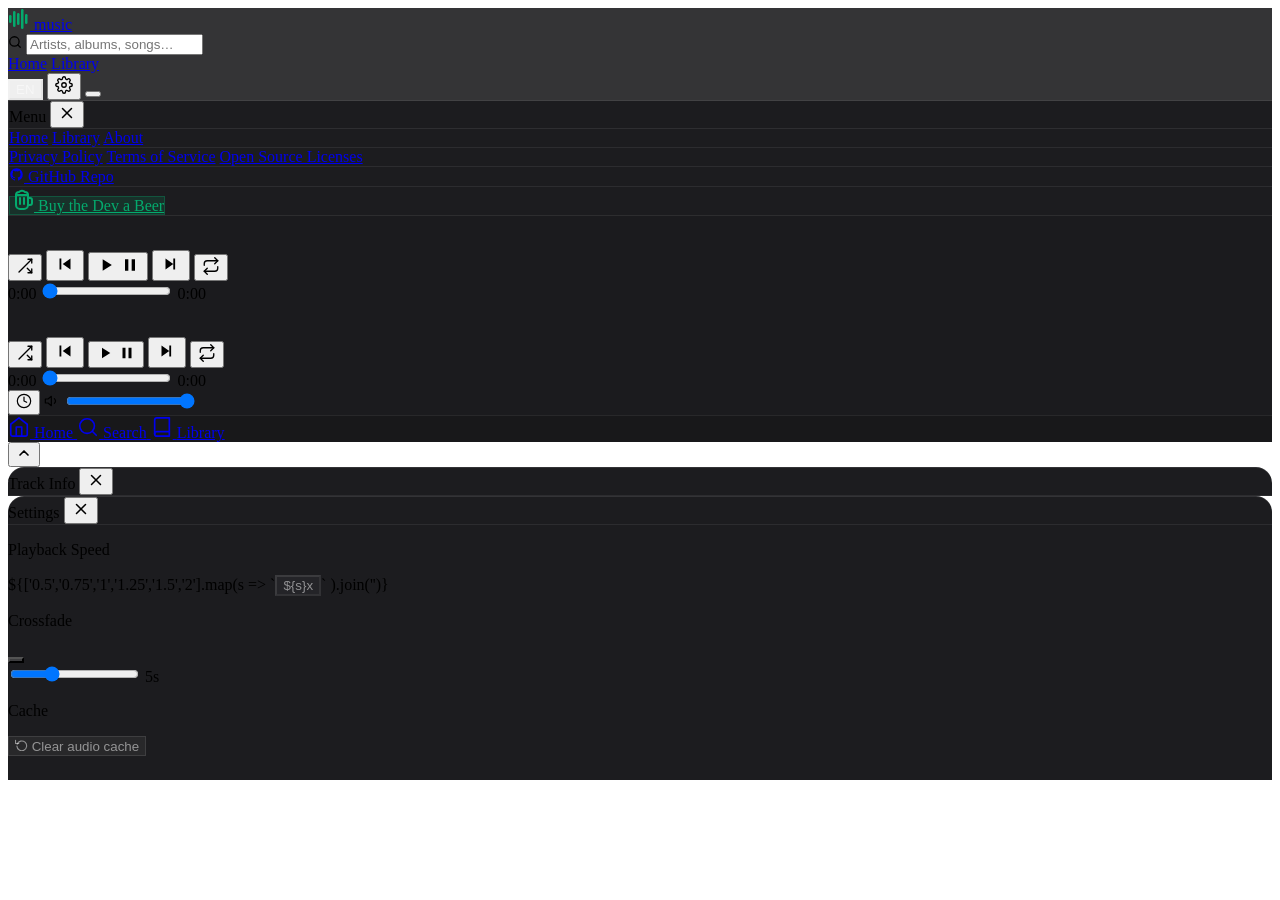
==== index.html @ 44cdb10f "refactor: move frontend/ to repo root, simplify serve.py — no more dual-branch sync" ====
<!DOCTYPE html>
<html lang="en">
<head>
  <meta charset="UTF-8" />
  <meta name="viewport" content="width=device-width, initial-scale=1.0, viewport-fit=cover" />
  <meta name="theme-color" content="#111113" />
  <meta name="description" content="Infinite Meta-Index Music Platform — millions of free, open-licensed tracks." />

  <title>Music</title>

  <link rel="manifest" href="/music/manifest.json" />
  <link rel="stylesheet" href="/music/css/app.css" />
  <link rel="icon" href="/music/icons/icon-192.png" type="image/png" />
  <link rel="apple-touch-icon" href="/music/icons/icon-192.png" />

  <script>const _cw=console.warn;console.warn=(...a)=>{if(a[0]?.includes?.('cdn.tailwindcss.com'))return;_cw(...a);};</script>
  <script src="https://cdn.tailwindcss.com/3.4.1"></script>
  <script>
    tailwind.config = {
      darkMode: 'class',
      theme: {
        extend: {
          colors: {
            surface: '#111113',
            card:    '#1c1c1f',
            raised:  '#242428',
            border:  'rgba(255,255,255,0.08)',
            accent:  '#04AA6D',
          }
        }
      }
    }
  </script>
</head>
<body class="bg-surface text-white min-h-screen flex flex-col">

  <!-- ── Top header ─────────────────────────────────────── -->
  <header class="fixed top-0 left-0 right-0 z-40 h-14 flex items-center px-4 gap-3"
          style="background:rgba(17,17,19,0.85);backdrop-filter:blur(16px);border-bottom:1px solid rgba(255,255,255,0.07)">

    <a href="#/" class="flex items-center gap-2 shrink-0 select-none">
      <!-- Waveform wordmark icon -->
      <svg width="22" height="22" viewBox="0 0 22 22" fill="none" aria-hidden="true">
        <rect x="1"  y="7"  width="2.5" height="8"  rx="1.25" fill="#04AA6D"/>
        <rect x="5"  y="3"  width="2.5" height="16" rx="1.25" fill="#04AA6D"/>
        <rect x="9"  y="5"  width="2.5" height="12" rx="1.25" fill="#04AA6D"/>
        <rect x="13" y="1"  width="2.5" height="20" rx="1.25" fill="#04AA6D"/>
        <rect x="17" y="6"  width="2.5" height="10" rx="1.25" fill="#04AA6D"/>
      </svg>
      <span class="font-semibold text-sm tracking-wide text-white/90">music</span>
    </a>

    <form id="search-form" class="flex-1 max-w-lg">
      <div class="relative">
        <svg class="absolute left-3 top-1/2 -translate-y-1/2 text-white/30 pointer-events-none" width="14" height="14" viewBox="0 0 24 24" fill="none" stroke="currentColor" stroke-width="2.2" stroke-linecap="round" stroke-linejoin="round" aria-hidden="true">
          <circle cx="11" cy="11" r="8"/><line x1="21" y1="21" x2="16.65" y2="16.65"/>
        </svg>
        <input
          id="search-input"
          type="search"
          placeholder="Artists, albums, songs…"
          autocomplete="off"
          class="w-full bg-raised rounded-lg pl-9 pr-4 py-1.5 text-sm outline-none focus:ring-1 focus:ring-accent/60 placeholder:text-white/30 transition"
        />
      </div>
    </form>

    <!-- Desktop nav -->
    <nav class="hidden sm:flex items-center gap-1 shrink-0">
      <a href="#/" class="nav-link px-3 py-1.5 rounded-md text-sm text-white/50 hover:text-white hover:bg-raised transition">Home</a>
      <a href="#/library" class="nav-link px-3 py-1.5 rounded-md text-sm text-white/50 hover:text-white hover:bg-raised transition">Library</a>
    </nav>

    <!-- Language toggle -->
    <button id="lang-toggle"
            class="shrink-0 px-2.5 py-1 rounded-md text-xs font-semibold border transition"
            style="border-color:rgba(255,255,255,0.15);color:rgba(255,255,255,0.5)"
            aria-label="Toggle language filter"
            title="Language filter">
      EN
    </button>

    <!-- Settings button -->
    <button onclick="openSettings()" aria-label="Settings" title="Settings"
            class="shrink-0 p-1.5 text-white/40 hover:text-white transition">
      <svg width="18" height="18" viewBox="0 0 24 24" fill="none" stroke="currentColor" stroke-width="1.8" stroke-linecap="round" stroke-linejoin="round">
        <circle cx="12" cy="12" r="3"/>
        <path d="M19.4 15a1.65 1.65 0 0 0 .33 1.82l.06.06a2 2 0 0 1-2.83 2.83l-.06-.06a1.65 1.65 0 0 0-1.82-.33 1.65 1.65 0 0 0-1 1.51V21a2 2 0 0 1-4 0v-.09A1.65 1.65 0 0 0 9 19.4a1.65 1.65 0 0 0-1.82.33l-.06.06a2 2 0 0 1-2.83-2.83l.06-.06A1.65 1.65 0 0 0 4.68 15a1.65 1.65 0 0 0-1.51-1H3a2 2 0 0 1 0-4h.09A1.65 1.65 0 0 0 4.6 9a1.65 1.65 0 0 0-.33-1.82l-.06-.06a2 2 0 0 1 2.83-2.83l.06.06A1.65 1.65 0 0 0 9 4.68a1.65 1.65 0 0 0 1-1.51V3a2 2 0 0 1 4 0v.09a1.65 1.65 0 0 0 1 1.51 1.65 1.65 0 0 0 1.82-.33l.06-.06a2 2 0 0 1 2.83 2.83l-.06.06A1.65 1.65 0 0 0 19.4 9a1.65 1.65 0 0 0 1.51 1H21a2 2 0 0 1 0 4h-.09a1.65 1.65 0 0 0-1.51 1z"/>
      </svg>
    </button>

    <!-- Hamburger button -->
    <button onclick="openMenu()" aria-label="Menu" class="flex flex-col gap-[5px] p-1.5 shrink-0 text-white/60 hover:text-white transition">
      <span class="block w-5 h-px bg-current rounded"></span>
      <span class="block w-5 h-px bg-current rounded"></span>
      <span class="block w-5 h-px bg-current rounded"></span>
    </button>
  </header>

  <!-- ── Hamburger drawer ───────────────────────────────── -->
  <div id="menuOverlay" class="fixed inset-0 z-50 hidden" style="background:rgba(0,0,0,0.5);backdrop-filter:blur(4px)" onclick="closeMenu()"></div>
  <div id="menuDrawer" class="fixed top-0 right-0 h-full w-64 z-50 flex flex-col shadow-2xl transform translate-x-full transition-transform duration-300"
       style="background:#1c1c1f;border-left:1px solid rgba(255,255,255,0.08)">

    <!-- Drawer header -->
    <div class="flex items-center justify-between px-5 py-4" style="border-bottom:1px solid rgba(255,255,255,0.08)">
      <span class="text-sm font-semibold text-white/80">Menu</span>
      <button onclick="closeMenu()" aria-label="Close menu" class="text-white/40 hover:text-white transition">
        <svg width="18" height="18" viewBox="0 0 24 24" fill="none" stroke="currentColor" stroke-width="2" stroke-linecap="round"><line x1="18" y1="6" x2="6" y2="18"/><line x1="6" y1="6" x2="18" y2="18"/></svg>
      </button>
    </div>

    <!-- Nav links -->
    <nav class="flex-1 px-2 py-3 overflow-y-auto">
      <a href="#/" onclick="closeMenu()" class="flex items-center gap-3 px-4 py-2.5 rounded-lg text-sm font-medium text-white/70 hover:text-white hover:bg-raised transition">Home</a>
      <a href="#/library" onclick="closeMenu()" class="flex items-center gap-3 px-4 py-2.5 rounded-lg text-sm font-medium text-white/70 hover:text-white hover:bg-raised transition">Library</a>
      <a href="/music/about.html" class="flex items-center gap-3 px-4 py-2.5 rounded-lg text-sm font-medium text-white/70 hover:text-white hover:bg-raised transition">About</a>

      <div class="my-3" style="border-top:1px solid rgba(255,255,255,0.07)"></div>

      <!-- Google Trust pages -->
      <a href="/music/privacy.html" class="flex items-center gap-3 px-4 py-2.5 rounded-lg text-sm text-white/40 hover:text-white/70 hover:bg-raised transition">Privacy Policy</a>
      <a href="/music/terms.html" class="flex items-center gap-3 px-4 py-2.5 rounded-lg text-sm text-white/40 hover:text-white/70 hover:bg-raised transition">Terms of Service</a>
      <a href="/music/licenses.html" class="flex items-center gap-3 px-4 py-2.5 rounded-lg text-sm text-white/40 hover:text-white/70 hover:bg-raised transition">Open Source Licenses</a>

      <div class="my-3" style="border-top:1px solid rgba(255,255,255,0.07)"></div>

      <a href="https://github.com/Shannon-Goddard/music" target="_blank" rel="noopener noreferrer"
         class="flex items-center gap-3 px-4 py-2.5 rounded-lg text-sm text-white/40 hover:text-white/70 hover:bg-raised transition">
        <svg width="15" height="15" viewBox="0 0 24 24" fill="currentColor" aria-hidden="true">
          <path d="M12 2C6.477 2 2 6.484 2 12.017c0 4.425 2.865 8.18 6.839 9.504.5.092.682-.217.682-.483 0-.237-.008-.868-.013-1.703-2.782.605-3.369-1.343-3.369-1.343-.454-1.158-1.11-1.466-1.11-1.466-.908-.62.069-.608.069-.608 1.003.07 1.531 1.032 1.531 1.032.892 1.53 2.341 1.088 2.91.832.092-.647.35-1.088.636-1.338-2.22-.253-4.555-1.113-4.555-4.951 0-1.093.39-1.988 1.029-2.688-.103-.253-.446-1.272.098-2.65 0 0 .84-.27 2.75 1.026A9.564 9.564 0 0 1 12 6.844a9.59 9.59 0 0 1 2.504.337c1.909-1.296 2.747-1.027 2.747-1.027.546 1.379.202 2.398.1 2.651.64.7 1.028 1.595 1.028 2.688 0 3.848-2.339 4.695-4.566 4.943.359.309.678.92.678 1.855 0 1.338-.012 2.419-.012 2.747 0 .268.18.58.688.482A10.02 10.02 0 0 0 22 12.017C22 6.484 17.522 2 12 2z"/>
        </svg>
        GitHub Repo
      </a>
    </nav>

    <div class="px-4 py-4" style="border-top:1px solid rgba(255,255,255,0.07)">
      <a href="https://www.buymeacoffee.com/goddardshannon9" target="_blank" rel="noopener noreferrer"
         class="flex items-center justify-center gap-2 w-full py-2.5 rounded-lg text-sm font-semibold transition hover:opacity-80"
         style="background:rgba(4,170,109,0.15);border:1px solid rgba(4,170,109,0.3);color:#04AA6D">
        <svg xmlns="http://w3.org" width="24" height="24" viewBox="0 0 24 24" fill="none" stroke="currentColor" stroke-width="2" stroke-linecap="round" stroke-linejoin="round">
          <!-- Mug Body -->
          <path d="M6 8h12v10a4 4 0 0 1-4 4H10a4 4 0 0 1-4-4V8z" />
          <!-- Handle -->
          <path d="M18 11h2a2 2 0 0 1 2 2v3a2 2 0 0 1-2 2h-2" />
          <!-- Foam/Bubbles Top Peak -->
          <path d="M6 8a3 3 0 0 1 3-3 4 4 0 0 1 6 0 3 3 0 0 1 3 3" />
          <!-- Liquid vertical detail lines inside -->
          <line x1="10" y1="11" x2="10" y2="17" />
          <line x1="14" y1="11" x2="14" y2="17" />
        </svg>
        Buy the Dev a Beer
      </a>
    </div>
  </div>

  <script>
    function openMenu() {
      document.getElementById('menuOverlay').classList.remove('hidden');
      document.getElementById('menuDrawer').classList.remove('translate-x-full');
    }
    function closeMenu() {
      document.getElementById('menuOverlay').classList.add('hidden');
      document.getElementById('menuDrawer').classList.add('translate-x-full');
    }
  </script>

  <!-- ── Main view ──────────────────────────────────────── -->
  <main id="app" class="mt-14 mb-28 px-4 py-6 max-w-5xl mx-auto w-full"></main>

  <!-- ── Player footer ─────────────────────────────────── -->
  <footer id="player"
          class="fixed bottom-0 left-0 right-0 z-40 hidden"
          style="background:rgba(20,20,23,0.97);backdrop-filter:blur(20px);border-top:1px solid rgba(255,255,255,0.08)">

    <!-- Mobile layout: stacked -->
    <div class="sm:hidden px-4 pt-3 pb-2 flex flex-col gap-2">

      <!-- Track info row -->
      <div class="flex items-center gap-3 min-w-0">
        <div id="player-art-wrap-m" class="w-9 h-9 rounded overflow-hidden bg-raised shrink-0 hidden">
          <img id="player-art-m" src="" alt="" class="w-full h-full object-cover" />
        </div>
        <div class="min-w-0 flex-1">
          <p id="player-title-m"  class="text-sm font-medium truncate leading-tight"></p>
          <p id="player-artist-m" class="text-xs text-white/40 truncate"></p>
        </div>
      </div>

      <!-- Controls row -->
      <div class="flex items-center justify-between">
        <button id="btn-shuffle-m" aria-label="Shuffle" class="text-white/30 hover:text-white transition p-1">
          <svg width="18" height="18" viewBox="0 0 24 24" fill="none" stroke="currentColor" stroke-width="1.8" stroke-linecap="round" stroke-linejoin="round">
            <polyline points="16 3 21 3 21 8"/><line x1="4" y1="20" x2="21" y2="3"/>
            <polyline points="21 16 21 21 16 21"/><line x1="15" y1="15" x2="21" y2="21"/>
          </svg>
        </button>
        <button id="btn-prev-m" aria-label="Previous track" class="text-white/60 hover:text-white transition p-1">
          <svg width="22" height="22" viewBox="0 0 24 24" fill="currentColor"><path d="M6 6h2v12H6zm3.5 6 8.5 6V6z"/></svg>
        </button>
        <button id="btn-play-m" aria-label="Play / Pause"
                class="w-11 h-11 rounded-full bg-white text-black flex items-center justify-center hover:scale-105 active:scale-95 transition shrink-0">
          <svg id="icon-play-m" width="20" height="20" viewBox="0 0 24 24" fill="currentColor"><path d="M8 5v14l11-7z"/></svg>
          <svg id="icon-pause-m" width="20" height="20" viewBox="0 0 24 24" fill="currentColor" class="hidden"><path d="M6 19h4V5H6v14zm8-14v14h4V5h-4z"/></svg>
        </button>
        <button id="btn-next-m" aria-label="Next track" class="text-white/60 hover:text-white transition p-1">
          <svg width="22" height="22" viewBox="0 0 24 24" fill="currentColor"><path d="M6 6l8.5 6L6 18V6zm8.5 0h2v12h-2z"/></svg>
        </button>
        <button id="btn-repeat-m" aria-label="Repeat" class="text-white/30 hover:text-white transition p-1">
          <svg width="18" height="18" viewBox="0 0 24 24" fill="none" stroke="currentColor" stroke-width="1.8" stroke-linecap="round" stroke-linejoin="round">
            <polyline points="17 1 21 5 17 9"/><path d="M3 11V9a4 4 0 0 1 4-4h14"/>
            <polyline points="7 23 3 19 7 15"/><path d="M21 13v2a4 4 0 0 1-4 4H3"/>
          </svg>
        </button>
      </div>

      <!-- Progress row -->
      <div class="flex items-center gap-2 text-xs text-white/30 tabular-nums">
        <span id="player-current-m">0:00</span>
        <input id="player-seek-m" type="range" min="0" max="100" value="0"
               class="flex-1 h-1 cursor-pointer rounded-full" aria-label="Seek" />
        <span id="player-duration-m">0:00</span>
      </div>
    </div>

    <!-- Desktop layout: single row -->
    <div class="hidden sm:flex max-w-5xl mx-auto px-4 h-20 items-center gap-4">

      <!-- Track info -->
      <div class="flex items-center gap-3 w-52 min-w-0 shrink-0">
        <div id="player-art-wrap" class="w-11 h-11 rounded-md overflow-hidden bg-raised shrink-0 hidden">
          <img id="player-art" src="" alt="" class="w-full h-full object-cover" />
        </div>
        <div class="min-w-0">
          <p id="player-title"  class="text-sm font-medium truncate leading-tight"></p>
          <p id="player-artist" class="text-xs text-white/40 truncate mt-0.5"></p>
        </div>
      </div>

      <!-- Centre controls + progress -->
      <div class="flex-1 flex flex-col items-center gap-1.5">
        <div class="flex items-center gap-5">
          <button id="btn-shuffle" aria-label="Shuffle" title="Shuffle" class="text-white/30 hover:text-white transition">
            <svg width="18" height="18" viewBox="0 0 24 24" fill="none" stroke="currentColor" stroke-width="1.8" stroke-linecap="round" stroke-linejoin="round">
              <polyline points="16 3 21 3 21 8"/><line x1="4" y1="20" x2="21" y2="3"/>
              <polyline points="21 16 21 21 16 21"/><line x1="15" y1="15" x2="21" y2="21"/>
            </svg>
          </button>
          <button id="btn-prev" aria-label="Previous track" class="text-white/60 hover:text-white transition">
            <svg width="22" height="22" viewBox="0 0 24 24" fill="currentColor"><path d="M6 6h2v12H6zm3.5 6 8.5 6V6z"/></svg>
          </button>
          <button id="btn-play" aria-label="Play / Pause"
                  class="w-10 h-10 rounded-full bg-white text-black flex items-center justify-center hover:scale-105 active:scale-95 transition shrink-0">
            <svg id="icon-play" width="18" height="18" viewBox="0 0 24 24" fill="currentColor"><path d="M8 5v14l11-7z"/></svg>
            <svg id="icon-pause" width="18" height="18" viewBox="0 0 24 24" fill="currentColor" class="hidden"><path d="M6 19h4V5H6v14zm8-14v14h4V5h-4z"/></svg>
          </button>
          <button id="btn-next" aria-label="Next track" class="text-white/60 hover:text-white transition">
            <svg width="22" height="22" viewBox="0 0 24 24" fill="currentColor"><path d="M6 6l8.5 6L6 18V6zm8.5 0h2v12h-2z"/></svg>
          </button>
          <button id="btn-repeat" aria-label="Repeat" title="Repeat" class="text-white/30 hover:text-white transition">
            <svg width="18" height="18" viewBox="0 0 24 24" fill="none" stroke="currentColor" stroke-width="1.8" stroke-linecap="round" stroke-linejoin="round">
              <polyline points="17 1 21 5 17 9"/><path d="M3 11V9a4 4 0 0 1 4-4h14"/>
              <polyline points="7 23 3 19 7 15"/><path d="M21 13v2a4 4 0 0 1-4 4H3"/>
            </svg>
          </button>
        </div>
        <div class="w-full max-w-sm flex items-center gap-2 text-xs text-white/30 tabular-nums">
          <span id="player-current">0:00</span>
          <input id="player-seek" type="range" min="0" max="100" value="0"
                 class="flex-1 h-1 cursor-pointer rounded-full" aria-label="Seek" />
          <span id="player-duration">0:00</span>
        </div>
      </div>

      <!-- Right: volume + sleep -->
      <div class="flex items-center gap-3 w-40 justify-end shrink-0">
        <button id="btn-sleep" aria-label="Sleep timer" title="Sleep timer" class="text-white/30 hover:text-white transition">
          <svg width="16" height="16" viewBox="0 0 24 24" fill="none" stroke="currentColor" stroke-width="1.8" stroke-linecap="round" stroke-linejoin="round">
            <circle cx="12" cy="12" r="10"/><polyline points="12 6 12 12 16 14"/>
          </svg>
        </button>
        <svg class="text-white/30 shrink-0" width="16" height="16" viewBox="0 0 24 24" fill="none" stroke="currentColor" stroke-width="1.8" stroke-linecap="round" stroke-linejoin="round" aria-hidden="true">
          <polygon points="11 5 6 9 2 9 2 15 6 15 11 19 11 5"/>
          <path d="M15.54 8.46a5 5 0 0 1 0 7.07"/>
        </svg>
        <input id="player-volume" type="range" min="0" max="1" step="0.05" value="1"
               class="w-20 h-1 cursor-pointer rounded-full" aria-label="Volume" />
      </div>
    </div>
  </footer>

  <!-- ── Mobile bottom nav ──────────────────────────────── -->
  <nav id="bottom-nav"
       class="sm:hidden fixed bottom-0 left-0 right-0 z-30 h-14 flex items-center justify-around px-2"
       style="background:rgba(17,17,19,0.97);backdrop-filter:blur(16px);border-top:1px solid rgba(255,255,255,0.07)">

    <a href="#/" class="bottom-nav-item flex flex-col items-center gap-0.5 text-white/40 hover:text-white transition py-1 px-4">
      <svg width="22" height="22" viewBox="0 0 24 24" fill="none" stroke="currentColor" stroke-width="1.8" stroke-linecap="round" stroke-linejoin="round">
        <path d="M3 9l9-7 9 7v11a2 2 0 0 1-2 2H5a2 2 0 0 1-2-2z"/><polyline points="9 22 9 12 15 12 15 22"/>
      </svg>
      <span class="text-[10px] font-medium">Home</span>
    </a>

    <a href="#/search" class="bottom-nav-item flex flex-col items-center gap-0.5 text-white/40 hover:text-white transition py-1 px-4">
      <svg width="22" height="22" viewBox="0 0 24 24" fill="none" stroke="currentColor" stroke-width="1.8" stroke-linecap="round" stroke-linejoin="round">
        <circle cx="11" cy="11" r="8"/><line x1="21" y1="21" x2="16.65" y2="16.65"/>
      </svg>
      <span class="text-[10px] font-medium">Search</span>
    </a>

    <a href="#/library" class="bottom-nav-item flex flex-col items-center gap-0.5 text-white/40 hover:text-white transition py-1 px-4">
      <svg width="22" height="22" viewBox="0 0 24 24" fill="none" stroke="currentColor" stroke-width="1.8" stroke-linecap="round" stroke-linejoin="round">
        <path d="M4 19.5A2.5 2.5 0 0 1 6.5 17H20"/><path d="M6.5 2H20v20H6.5A2.5 2.5 0 0 1 4 19.5v-15A2.5 2.5 0 0 1 6.5 2z"/>
      </svg>
      <span class="text-[10px] font-medium">Library</span>
    </a>
  </nav>

  <!-- Back to top -->
  <button id="back-to-top" aria-label="Back to top">
    <svg width="16" height="16" viewBox="0 0 24 24" fill="none" stroke="currentColor" stroke-width="2.5" stroke-linecap="round" stroke-linejoin="round">
      <polyline points="18 15 12 9 6 15"/>
    </svg>
  </button>

  <!-- Attribution / Info modal -->
  <div id="info-overlay" class="fixed inset-0 z-50 hidden" style="background:rgba(0,0,0,0.6);backdrop-filter:blur(4px)" onclick="closeInfo()"></div>
  <div id="info-sheet"
       class="fixed left-0 right-0 bottom-0 z-50 transform translate-y-full transition-transform duration-300"
       style="background:#1c1c1f;border-top:1px solid rgba(255,255,255,0.1);border-radius:1rem 1rem 0 0;max-height:80vh;overflow-y:auto">
    <div class="flex items-center justify-between px-5 pt-4 pb-3" style="border-bottom:1px solid rgba(255,255,255,0.07)">
      <span class="text-sm font-semibold text-white/80">Track Info</span>
      <button onclick="closeInfo()" class="text-white/40 hover:text-white transition">
        <svg width="18" height="18" viewBox="0 0 24 24" fill="none" stroke="currentColor" stroke-width="2" stroke-linecap="round"><line x1="18" y1="6" x2="6" y2="18"/><line x1="6" y1="6" x2="18" y2="18"/></svg>
      </button>
    </div>
    <div id="info-body" class="px-5 py-4 space-y-4"></div>
  </div>

  <script>
    function openInfo(encoded) {
      const t = JSON.parse(decodeURIComponent(encoded));
      const body = document.getElementById('info-body');
      const licenseLabel = t.license_type
        ? `<a href="${t.license_type}" target="_blank" rel="noopener"
               class="text-accent text-xs underline break-all">${t.license_type}</a>`
        : '<span class="text-white/30 text-xs">Unknown</span>';
      const sourceLink = t.source_url
        ? `<a href="${t.source_url}" target="_blank" rel="noopener"
               class="text-accent text-xs underline break-all">${t.source_url}</a>`
        : '';
      const dlBtn = t.is_downloadable && t.stream_url
        ? `<a href="${t.stream_url}" download
               class="flex items-center gap-2 text-xs font-medium px-3 py-2 rounded-lg transition"
               style="background:rgba(4,170,109,0.12);border:1px solid rgba(4,170,109,0.3);color:#04AA6D">
             <svg width="13" height="13" viewBox="0 0 24 24" fill="none" stroke="currentColor" stroke-width="2.2" stroke-linecap="round" stroke-linejoin="round"><path d="M21 15v4a2 2 0 0 1-2 2H5a2 2 0 0 1-2-2v-4"/><polyline points="7 10 12 15 17 10"/><line x1="12" y1="15" x2="12" y2="3"/></svg>
             Download MP3
           </a>`
        : '';
      body.innerHTML = `
        <div>
          <p class="text-[11px] text-white/35 uppercase tracking-wider mb-1">Title</p>
          <p class="text-sm text-white/90">${t.title || '—'}</p>
        </div>
        <div>
          <p class="text-[11px] text-white/35 uppercase tracking-wider mb-1">Artist</p>
          <p class="text-sm text-white/90">${t.artist_name || '—'}</p>
        </div>
        <div>
          <p class="text-[11px] text-white/35 uppercase tracking-wider mb-1">License</p>
          ${licenseLabel}
        </div>
        ${t.attribution_text ? `
        <div>
          <p class="text-[11px] text-white/35 uppercase tracking-wider mb-1">Attribution</p>
          <p class="text-xs text-white/60 leading-relaxed">${t.attribution_text}</p>
          <button onclick="_copyAttribution('${encodeURIComponent(t.attribution_text || '')}')"
                  class="mt-2 flex items-center gap-1.5 text-xs text-accent hover:opacity-80 transition">
            <svg width="12" height="12" viewBox="0 0 24 24" fill="none" stroke="currentColor" stroke-width="2" stroke-linecap="round" stroke-linejoin="round"><rect x="9" y="9" width="13" height="13" rx="2" ry="2"/><path d="M5 15H4a2 2 0 0 1-2-2V4a2 2 0 0 1 2-2h9a2 2 0 0 1 2 2v1"/></svg>
            Copy attribution
          </button>
        </div>` : ''}
        ${sourceLink ? `
        <div>
          <p class="text-[11px] text-white/35 uppercase tracking-wider mb-1">Source</p>
          ${sourceLink}
        </div>` : ''}
        ${dlBtn}
      `;
      document.getElementById('info-overlay').classList.remove('hidden');
      document.getElementById('info-sheet').classList.remove('translate-y-full');
    }
    function closeInfo() {
      document.getElementById('info-overlay').classList.add('hidden');
      document.getElementById('info-sheet').classList.add('translate-y-full');
    }
    function _copyAttribution(encoded) {
      navigator.clipboard?.writeText(decodeURIComponent(encoded)).then(() => {
        const btn = event.target.closest('button');
        const orig = btn.innerHTML;
        btn.textContent = 'Copied!';
        setTimeout(() => { btn.innerHTML = orig; }, 1500);
      });
    }
  </script>

  <!-- Hidden audio element -->
  <audio id="audio" preload="none" crossorigin="anonymous"></audio>

  <!-- Settings sheet -->
  <div id="settings-overlay" class="fixed inset-0 z-50 hidden" style="background:rgba(0,0,0,0.6);backdrop-filter:blur(4px)" onclick="closeSettings()"></div>
  <div id="settings-sheet"
       class="fixed left-0 right-0 bottom-0 z-50 transform translate-y-full transition-transform duration-300"
       style="background:#1c1c1f;border-top:1px solid rgba(255,255,255,0.1);border-radius:1rem 1rem 0 0">
    <div class="flex items-center justify-between px-5 pt-4 pb-3" style="border-bottom:1px solid rgba(255,255,255,0.07)">
      <span class="text-sm font-semibold text-white/80">Settings</span>
      <button onclick="closeSettings()" class="text-white/40 hover:text-white transition">
        <svg width="18" height="18" viewBox="0 0 24 24" fill="none" stroke="currentColor" stroke-width="2" stroke-linecap="round"><line x1="18" y1="6" x2="6" y2="18"/><line x1="6" y1="6" x2="18" y2="18"/></svg>
      </button>
    </div>
    <div class="px-5 py-4 space-y-6" style="padding-bottom:max(1.5rem,env(safe-area-inset-bottom))">

      <!-- Playback speed -->
      <div>
        <p class="text-[11px] text-white/35 uppercase tracking-wider mb-3">Playback Speed</p>
        <div id="speed-btns" class="flex gap-2 flex-wrap">
          ${['0.5','0.75','1','1.25','1.5','2'].map(s =>
            `<button data-speed="${s}" onclick="_setSpeed(${s})"
                     class="speed-btn px-3 py-1.5 rounded-lg text-xs font-medium border transition"
                     style="background:#242428;border-color:rgba(255,255,255,0.1);color:rgba(255,255,255,0.5)">${s}x</button>`
          ).join('')}
        </div>
      </div>

      <!-- Crossfade -->
      <div>
        <div class="flex items-center justify-between mb-3">
          <p class="text-[11px] text-white/35 uppercase tracking-wider">Crossfade</p>
          <button id="crossfade-toggle" onclick="_toggleCrossfade()"
                  class="relative w-10 h-5 rounded-full transition-colors duration-200"
                  style="background:rgba(255,255,255,0.15)">
            <span id="crossfade-thumb" class="absolute top-0.5 left-0.5 w-4 h-4 rounded-full bg-white transition-transform duration-200"></span>
          </button>
        </div>
        <div id="crossfade-dur-row" class="flex items-center gap-3">
          <input id="crossfade-dur" type="range" min="2" max="12" step="1" value="5"
                 oninput="_setCrossfadeDur(this.value)"
                 class="flex-1 h-1 cursor-pointer rounded-full" />
          <span id="crossfade-dur-label" class="text-xs text-white/40 tabular-nums w-8">5s</span>
        </div>
      </div>

      <!-- Cache -->
      <div>
        <p class="text-[11px] text-white/35 uppercase tracking-wider mb-3">Cache</p>
        <button onclick="_clearCache()"
                class="flex items-center gap-2 text-xs font-medium px-3 py-2 rounded-lg transition"
                style="background:rgba(255,255,255,0.05);border:1px solid rgba(255,255,255,0.1);color:rgba(255,255,255,0.5)">
          <svg width="13" height="13" viewBox="0 0 24 24" fill="none" stroke="currentColor" stroke-width="2" stroke-linecap="round" stroke-linejoin="round"><polyline points="1 4 1 10 7 10"/><path d="M3.51 15a9 9 0 1 0 .49-3.5"/></svg>
          Clear audio cache
        </button>
      </div>

    </div>
  </div>

  <script>
    function openSettings() {
      _syncSettingsUI();
      document.getElementById('settings-overlay').classList.remove('hidden');
      document.getElementById('settings-sheet').classList.remove('translate-y-full');
    }
    function closeSettings() {
      document.getElementById('settings-overlay').classList.add('hidden');
      document.getElementById('settings-sheet').classList.add('translate-y-full');
    }
    function _syncSettingsUI() {
      const speed = parseFloat(localStorage.getItem('music_speed') || '1');
      document.querySelectorAll('.speed-btn').forEach(b => {
        const active = parseFloat(b.dataset.speed) === speed;
        b.style.background     = active ? 'rgba(4,170,109,0.15)' : '#242428';
        b.style.borderColor    = active ? 'rgba(4,170,109,0.4)'  : 'rgba(255,255,255,0.1)';
        b.style.color          = active ? '#04AA6D'               : 'rgba(255,255,255,0.5)';
      });
      const cfOn  = localStorage.getItem('music_crossfade') === 'true';
      const cfDur = parseInt(localStorage.getItem('music_crossfade_dur') || '5');
      const toggle = document.getElementById('crossfade-toggle');
      const thumb  = document.getElementById('crossfade-thumb');
      toggle.style.background = cfOn ? '#04AA6D' : 'rgba(255,255,255,0.15)';
      thumb.style.transform   = cfOn ? 'translateX(1.25rem)' : 'translateX(0)';
      document.getElementById('crossfade-dur').value = cfDur;
      document.getElementById('crossfade-dur-label').textContent = cfDur + 's';
    }
    function _setSpeed(rate) {
      if (window._playerSetSpeed) window._playerSetSpeed(rate);
      _syncSettingsUI();
    }
    function _toggleCrossfade() {
      const cfOn = localStorage.getItem('music_crossfade') === 'true';
      const dur  = parseInt(localStorage.getItem('music_crossfade_dur') || '5');
      if (window._playerSetCrossfade) window._playerSetCrossfade(!cfOn, dur);
      _syncSettingsUI();
    }
    function _setCrossfadeDur(val) {
      const cfOn = localStorage.getItem('music_crossfade') === 'true';
      if (window._playerSetCrossfade) window._playerSetCrossfade(cfOn, parseInt(val));
      document.getElementById('crossfade-dur-label').textContent = val + 's';
    }
    function _clearCache() {
      caches.keys().then(keys => {
        const audio = keys.filter(k => k.includes('audio'));
        Promise.all(audio.map(k => caches.delete(k))).then(() => {
          const btn = event.target.closest('button');
          btn.textContent = 'Cleared!';
          setTimeout(() => { btn.innerHTML = `<svg width="13" height="13" viewBox="0 0 24 24" fill="none" stroke="currentColor" stroke-width="2" stroke-linecap="round" stroke-linejoin="round"><polyline points="1 4 1 10 7 10"/><path d="M3.51 15a9 9 0 1 0 .49-3.5"/></svg> Clear audio cache`; }, 2000);
        });
      });
    }
  </script>

  <!-- JS modules -->
  <script type="module" src="/music/js/app.js"></script>
</body>
</html>
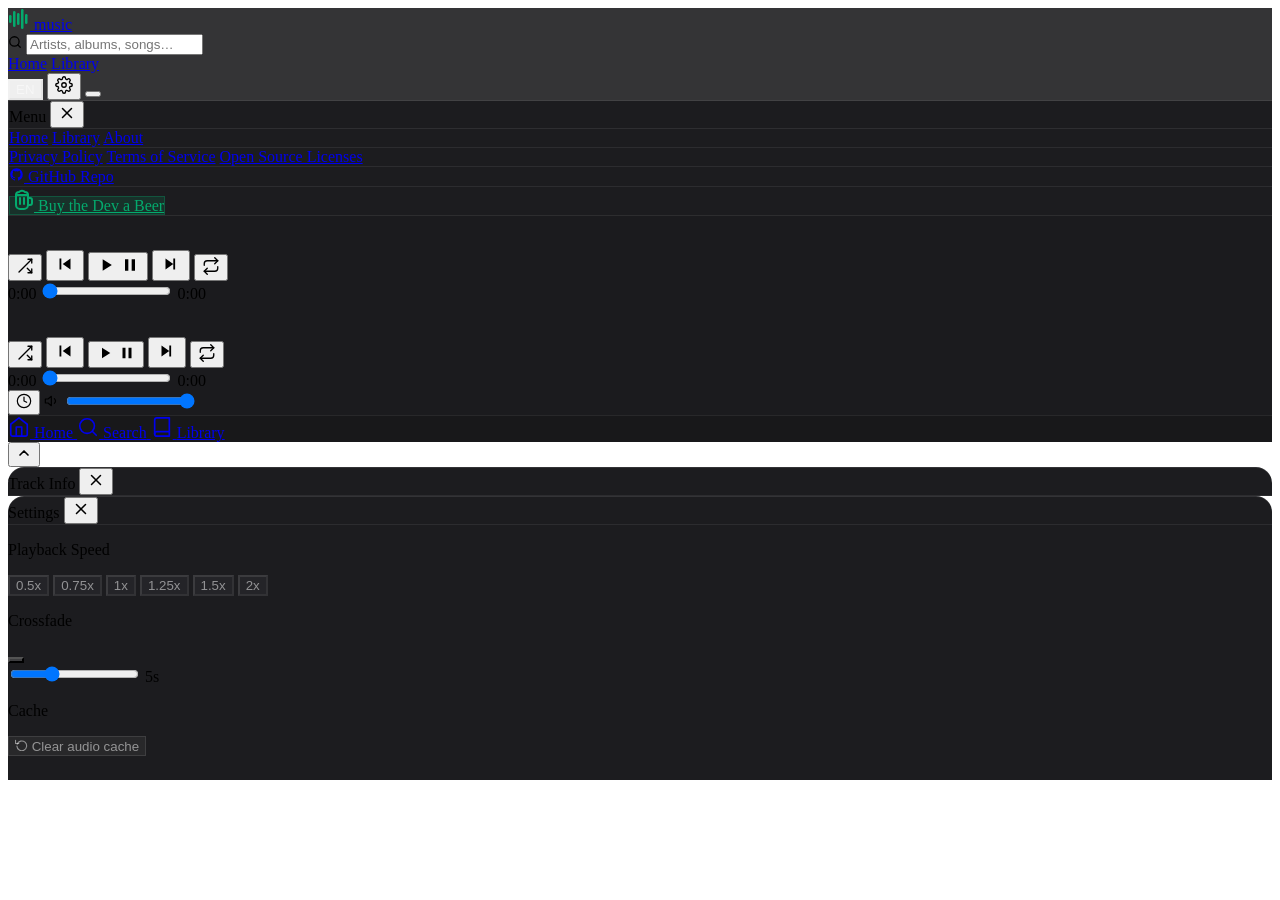
==== commit 3444b0c9: "fix: speed buttons were template literal in raw HTML — replace with static buttons" ====
--- a/index.html
+++ b/index.html
@@ -32,7 +32,7 @@
     }
   </script>
 </head>
-<body class="bg-surface text-white min-h-screen flex flex-col">
+<body class="bg-surface text-white min-h-screen">
 
   <!-- ── Top header ─────────────────────────────────────── -->
   <header class="fixed top-0 left-0 right-0 z-40 h-14 flex items-center px-4 gap-3"
@@ -99,7 +99,7 @@
 
   <!-- ── Hamburger drawer ───────────────────────────────── -->
   <div id="menuOverlay" class="fixed inset-0 z-50 hidden" style="background:rgba(0,0,0,0.5);backdrop-filter:blur(4px)" onclick="closeMenu()"></div>
-  <div id="menuDrawer" class="fixed top-0 right-0 h-full w-64 z-50 flex flex-col shadow-2xl transform translate-x-full transition-transform duration-300"
+  <div id="menuDrawer" class="fixed top-0 right-0 h-full w-64 z-50 flex flex-col shadow-2xl transform translate-x-full transition-transform duration-300 pointer-events-none"
        style="background:#1c1c1f;border-left:1px solid rgba(255,255,255,0.08)">
 
     <!-- Drawer header -->
@@ -157,11 +157,15 @@
   <script>
     function openMenu() {
       document.getElementById('menuOverlay').classList.remove('hidden');
-      document.getElementById('menuDrawer').classList.remove('translate-x-full');
+      const d = document.getElementById('menuDrawer');
+      d.classList.remove('translate-x-full');
+      d.classList.remove('pointer-events-none');
     }
     function closeMenu() {
       document.getElementById('menuOverlay').classList.add('hidden');
-      document.getElementById('menuDrawer').classList.add('translate-x-full');
+      const d = document.getElementById('menuDrawer');
+      d.classList.add('translate-x-full');
+      d.classList.add('pointer-events-none');
     }
   </script>
 
@@ -326,7 +330,7 @@
   <!-- Attribution / Info modal -->
   <div id="info-overlay" class="fixed inset-0 z-50 hidden" style="background:rgba(0,0,0,0.6);backdrop-filter:blur(4px)" onclick="closeInfo()"></div>
   <div id="info-sheet"
-       class="fixed left-0 right-0 bottom-0 z-50 transform translate-y-full transition-transform duration-300"
+       class="fixed left-0 right-0 bottom-0 z-50 transform translate-y-full transition-transform duration-300 pointer-events-none"
        style="background:#1c1c1f;border-top:1px solid rgba(255,255,255,0.1);border-radius:1rem 1rem 0 0;max-height:80vh;overflow-y:auto">
     <div class="flex items-center justify-between px-5 pt-4 pb-3" style="border-bottom:1px solid rgba(255,255,255,0.07)">
       <span class="text-sm font-semibold text-white/80">Track Info</span>
@@ -339,6 +343,7 @@
 
   <script>
     function openInfo(encoded) {
+      document.getElementById('info-sheet').classList.remove('pointer-events-none');
       const t = JSON.parse(decodeURIComponent(encoded));
       const body = document.getElementById('info-body');
       const licenseLabel = t.license_type
@@ -392,7 +397,9 @@
     }
     function closeInfo() {
       document.getElementById('info-overlay').classList.add('hidden');
-      document.getElementById('info-sheet').classList.add('translate-y-full');
+      const s = document.getElementById('info-sheet');
+      s.classList.add('translate-y-full');
+      s.classList.add('pointer-events-none');
     }
     function _copyAttribution(encoded) {
       navigator.clipboard?.writeText(decodeURIComponent(encoded)).then(() => {
@@ -410,7 +417,7 @@
   <!-- Settings sheet -->
   <div id="settings-overlay" class="fixed inset-0 z-50 hidden" style="background:rgba(0,0,0,0.6);backdrop-filter:blur(4px)" onclick="closeSettings()"></div>
   <div id="settings-sheet"
-       class="fixed left-0 right-0 bottom-0 z-50 transform translate-y-full transition-transform duration-300"
+       class="fixed left-0 right-0 bottom-0 z-50 transform translate-y-full transition-transform duration-300 pointer-events-none"
        style="background:#1c1c1f;border-top:1px solid rgba(255,255,255,0.1);border-radius:1rem 1rem 0 0">
     <div class="flex items-center justify-between px-5 pt-4 pb-3" style="border-bottom:1px solid rgba(255,255,255,0.07)">
       <span class="text-sm font-semibold text-white/80">Settings</span>
@@ -424,11 +431,12 @@
       <div>
         <p class="text-[11px] text-white/35 uppercase tracking-wider mb-3">Playback Speed</p>
         <div id="speed-btns" class="flex gap-2 flex-wrap">
-          ${['0.5','0.75','1','1.25','1.5','2'].map(s =>
-            `<button data-speed="${s}" onclick="_setSpeed(${s})"
-                     class="speed-btn px-3 py-1.5 rounded-lg text-xs font-medium border transition"
-                     style="background:#242428;border-color:rgba(255,255,255,0.1);color:rgba(255,255,255,0.5)">${s}x</button>`
-          ).join('')}
+          <button data-speed="0.5"  onclick="_setSpeed(0.5)"  class="speed-btn px-3 py-1.5 rounded-lg text-xs font-medium border transition" style="background:#242428;border-color:rgba(255,255,255,0.1);color:rgba(255,255,255,0.5)">0.5x</button>
+          <button data-speed="0.75" onclick="_setSpeed(0.75)" class="speed-btn px-3 py-1.5 rounded-lg text-xs font-medium border transition" style="background:#242428;border-color:rgba(255,255,255,0.1);color:rgba(255,255,255,0.5)">0.75x</button>
+          <button data-speed="1"    onclick="_setSpeed(1)"    class="speed-btn px-3 py-1.5 rounded-lg text-xs font-medium border transition" style="background:#242428;border-color:rgba(255,255,255,0.1);color:rgba(255,255,255,0.5)">1x</button>
+          <button data-speed="1.25" onclick="_setSpeed(1.25)" class="speed-btn px-3 py-1.5 rounded-lg text-xs font-medium border transition" style="background:#242428;border-color:rgba(255,255,255,0.1);color:rgba(255,255,255,0.5)">1.25x</button>
+          <button data-speed="1.5"  onclick="_setSpeed(1.5)"  class="speed-btn px-3 py-1.5 rounded-lg text-xs font-medium border transition" style="background:#242428;border-color:rgba(255,255,255,0.1);color:rgba(255,255,255,0.5)">1.5x</button>
+          <button data-speed="2"    onclick="_setSpeed(2)"    class="speed-btn px-3 py-1.5 rounded-lg text-xs font-medium border transition" style="background:#242428;border-color:rgba(255,255,255,0.1);color:rgba(255,255,255,0.5)">2x</button>
         </div>
       </div>
 
@@ -468,11 +476,15 @@
     function openSettings() {
       _syncSettingsUI();
       document.getElementById('settings-overlay').classList.remove('hidden');
-      document.getElementById('settings-sheet').classList.remove('translate-y-full');
+      const s = document.getElementById('settings-sheet');
+      s.classList.remove('translate-y-full');
+      s.classList.remove('pointer-events-none');
     }
     function closeSettings() {
       document.getElementById('settings-overlay').classList.add('hidden');
-      document.getElementById('settings-sheet').classList.add('translate-y-full');
+      const s = document.getElementById('settings-sheet');
+      s.classList.add('translate-y-full');
+      s.classList.add('pointer-events-none');
     }
     function _syncSettingsUI() {
       const speed = parseFloat(localStorage.getItem('music_speed') || '1');
